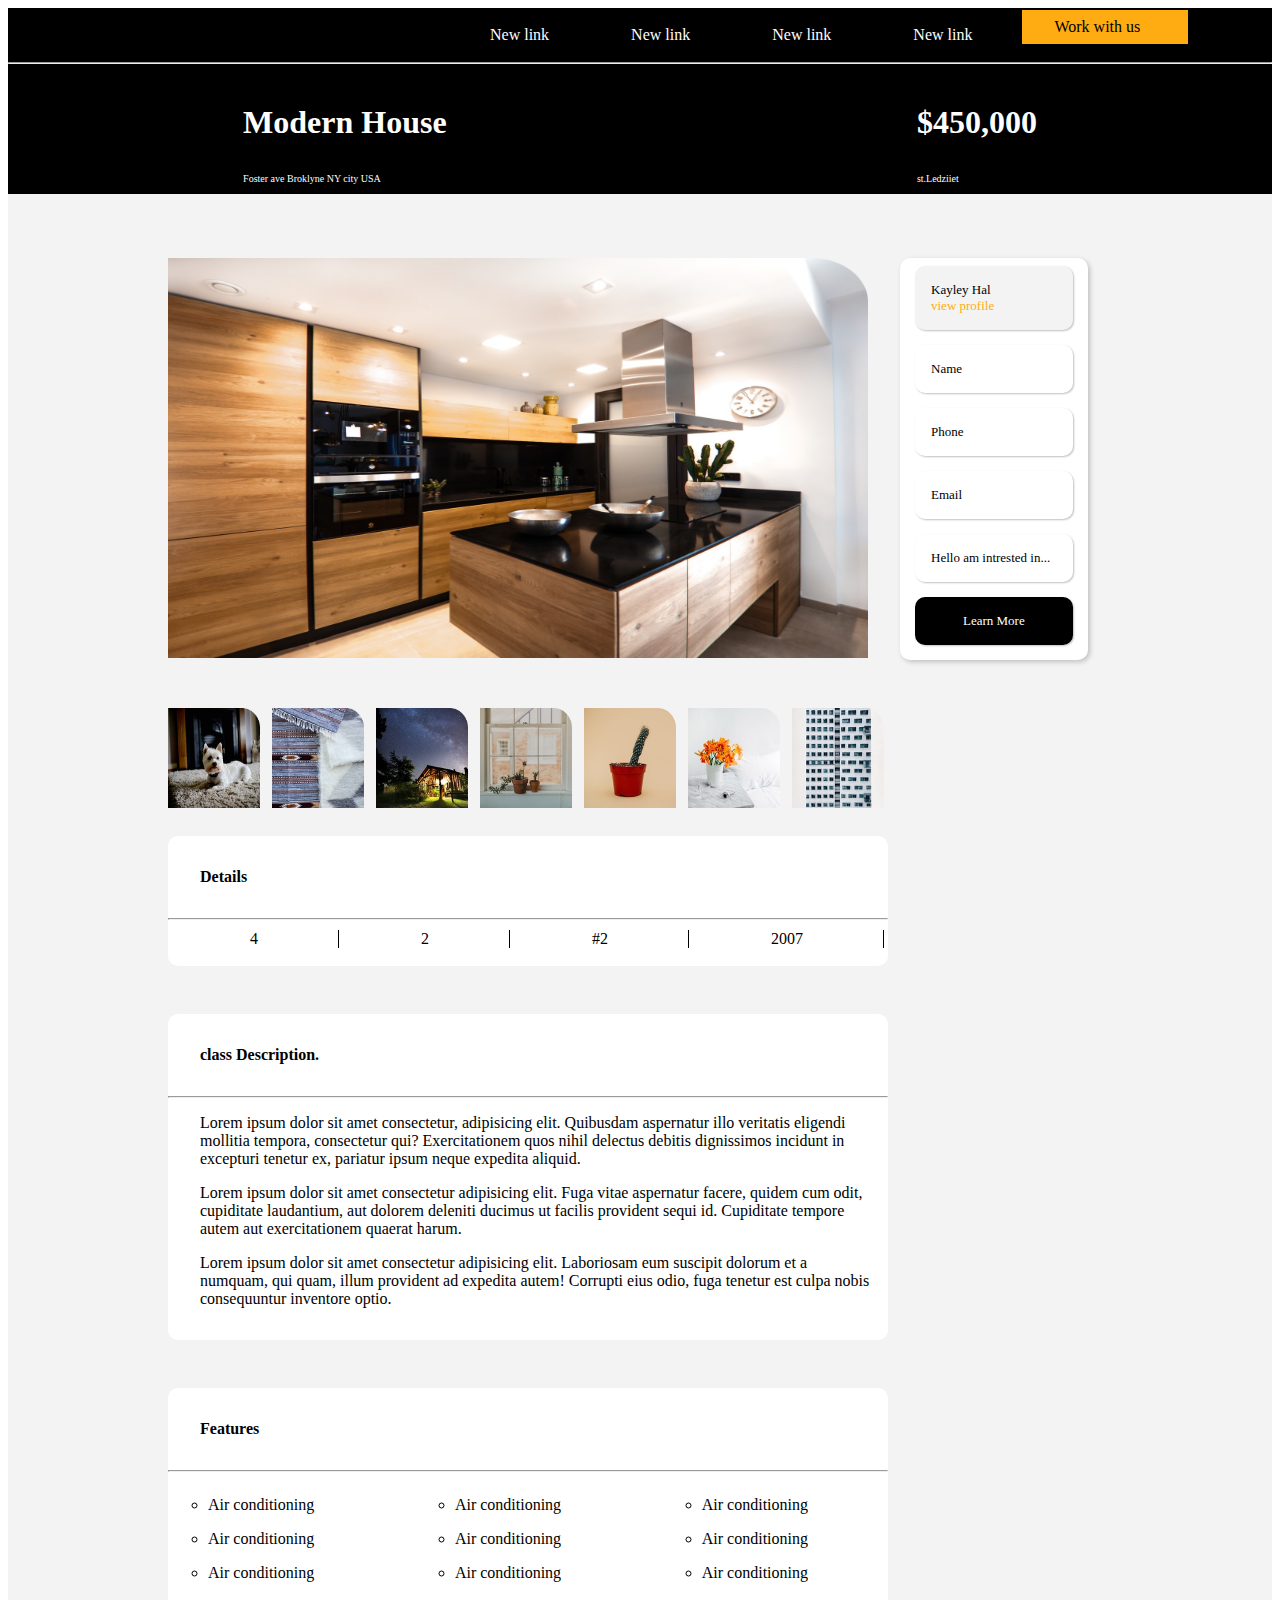
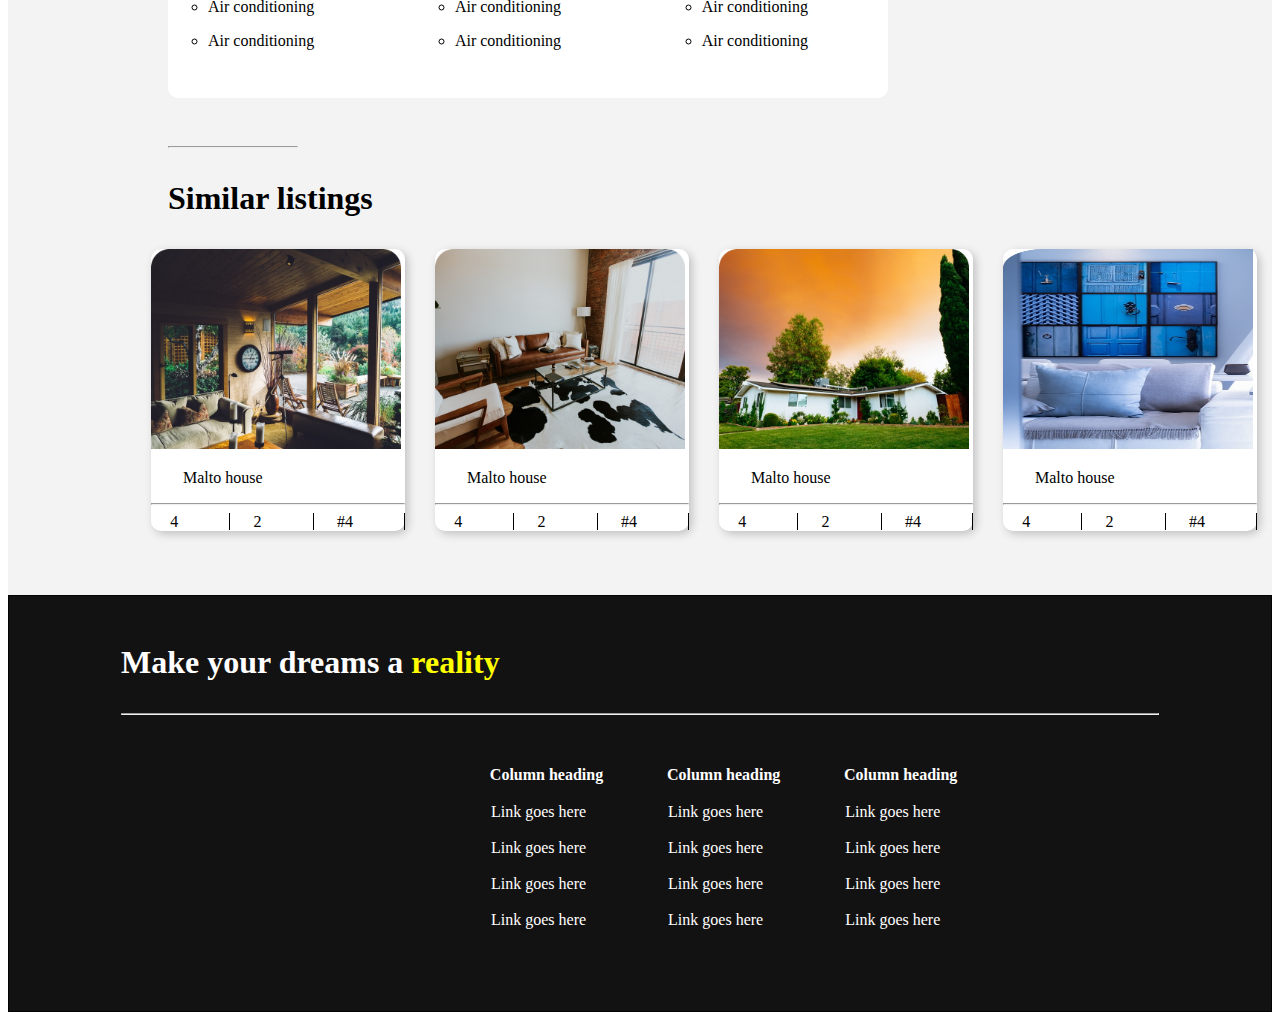
==== assets/otherpages/movers.html @ 1bdb106a "modify movers.html and index.html" ====
<!DOCTYPE html>
<html lang="en">
<head>
    <meta charset="UTF-8">
    <meta http-equiv="X-UA-Compatible" content="IE=edge">
    <meta name="viewport" content="width=device-width, initial-scale=1.0">
    <link rel="stylesheet" href="/assets/style/style.css">
    <title>Movers</title>
</head>
<body>
    <!--Nav bar and content-->
    <div class="nav2">
        <table id="unique" > 
            <tr>
                <td>New link</td>
                <td>New link</td>
                <td>New link</td>
                <td>New link</td>
                <td id="work">Work with us</td>
            </tr>
        </table>
        <hr/>
        <div class="modern">
            <div>
                <p class="big">Modern House</p>
                <p class="small">Foster ave Broklyne NY city USA</p>
            </div>
            <div>
                <p class="big">$450,000</p>
                <p class="small">st.Ledziiet</p>
            </div>
        </div>
    </div>
    <!--grey background part--> 
    <div style="background-color: rgb(243, 243, 243); padding-top: 1rem;">
        <div class="one">
            <img src="/assets/images/Property House.png" alt="Kitchen picture" height="400rem" width="700rem" style="padding-left: 8rem;margin: 1rem 0rem;"/>
            <ul class="one2" >
                <li id="kayley" style="background-color: rgb(243, 243, 243); margin-top: 0.5rem;" >Kayley Hal<div style="color: #FFAC12;" >view profile</div></li>
                <li id="kayley">Name</li>
                <li id="kayley">Phone</li>
                <li id="kayley">Email</li>
                <li id="kayley">Hello am intrested in...</li>
                <li id="kayleyz">Learn More</li>
            </ul>
        </div>
        <div class="pics7">
            <img src="/assets/images/Rectangle.png" alt="" width="92rem" height="100rem" />
            <img src="/assets/images/Rectangle-1.png" alt="" width="92rem" height="100rem" />
            <img src="/assets/images/Rectangle-2.png" alt="" width="92rem" height="100rem" />
            <img src="/assets/images/Rectangle-3.png" alt="" width="92rem" height="100rem" />
            <img src="/assets/images/Rectangle-4.png" alt="" width="92rem" height="100rem" />
            <img src="/assets/images/Rectangle-5.png" alt="" width="92rem" height="100rem" />
            <img src="/assets/images/Rectangle-6.png" alt="" width="92rem" height="100rem" />
        </div>
        <div class="details">
            <p class="out" >Details</p> <hr>
            <table class="tb1">
                <tr class="tr1">
                    <td>4</td>
                    <td>2</td>
                    <td>#2</td>
                    <td>2007</td>
                </tr>
            </table>
        </div>
        <div class="details">
            <p class="out" >class Description.</p> <hr>
            <p class="lorem">Lorem ipsum dolor sit amet consectetur, adipisicing elit. Quibusdam aspernatur illo veritatis eligendi mollitia tempora, consectetur qui? Exercitationem quos nihil delectus debitis dignissimos incidunt in excepturi tenetur ex, pariatur ipsum neque expedita aliquid.</p>
            <p class="lorem">Lorem ipsum dolor sit amet consectetur adipisicing elit. Fuga vitae aspernatur facere, quidem cum odit, cupiditate laudantium, aut dolorem deleniti ducimus ut facilis provident sequi id. Cupiditate tempore autem aut exercitationem quaerat harum.</p>
            <p class="lorem">Lorem ipsum dolor sit amet consectetur adipisicing elit. Laboriosam eum suscipit dolorum et a numquam, qui quam, illum provident ad expedita autem! Corrupti eius odio, fuga tenetur est culpa nobis consequuntur inventore optio.</p>
        </div>
        <div class="details" >
            <p class="out" >Features</p> <hr>
            <div id="air" >
                <ul type="round">
                    <li>Air conditioning</li>
                    <li>Air conditioning</li>
                    <li>Air conditioning</li>
                    <li>Air conditioning</li>
                    <li>Air conditioning</li>
                </ul>
                <ul type="round">
                    <li>Air conditioning</li>
                    <li>Air conditioning</li>
                    <li>Air conditioning</li>
                    <li>Air conditioning</li>
                    <li>Air conditioning</li>
                </ul>
                <ul type="round">
                    <li>Air conditioning</li>
                    <li>Air conditioning</li>
                    <li>Air conditioning</li>
                    <li>Air conditioning</li>
                    <li>Air conditioning</li>
                </ul>
            </div>
        </div>
        <div>
            <hr class="hori"/>
            <p class="cut" style="padding: 0rem 0rem 0rem 10rem;">Similar listings</p>
        </div>
        <div class="malhouse">
            <div class="house">
                <img src="/assets/images/Rectangle-7.png" alt="" height="200rem" width="250rem"/>
                <p style="padding-left: 2rem;">Malto house</p> <hr>
                <div >
                    <span class="spa">4</span>
                    <span class="spa">2</span>
                    <span class="spa">#4</span>
                </div>    
            </div>    
            <div>
                <div class="house">
                    <img src="/assets/images/Rectangle-8.png" alt="" height="200rem" width="250rem"/>
                    <p style="padding-left: 2rem;">Malto house</p> <hr>
                    <div class="force" >
                        <span class="spa">4</span>
                        <span class="spa">2</span>
                        <span class="spa">#4</span>
                    </div>
                </div>    
            </div>
            <div class="house">
                <img src="/assets/images/Rectangle-9.png" alt="" height="200rem" width="250rem"/>
                <p style="padding-left: 2rem;">Malto house</p> <hr>
                <div class="force" >
                    <span class="spa">4</span>
                    <span class="spa">2</span>
                    <span class="spa">#4</span>
                </div>
            </div>    
            <div>
                <div class="house">
                    <img src="/assets/images/Rectangle-10.png" alt="" height="200rem" width="250rem"/>
                    <p style="padding-left: 2rem;">Malto house</p> <hr>
                    <div class="force" >
                        <span class="spa">4</span>
                        <span class="spa">2</span>
                        <span class="spa">#4</span>
                    </div>
                </div>    
            </div>
            
        </div>
    </div>
    <!--Footer-->
    <div class="foot1">
        <div class="foothead" >
            <p style="color: white;" >Make your dreams a <span style="color: yellow;" >  reality</span></p>
            <hr/>
        </div>
        <div>
            <div>
                <!--<a href="#" class="fa fa-facebook"></a>
                <a href="#" class="fa fa-twitter"></a>
                <a href="#" class="fa fa-instagram"></a>-->
            </div>
            <div>
                <table>
                    <tr>
                        <th>Column heading</th>
                        <th>Column heading</th>
                        <th>Column heading</th>
                    </tr>
                    <tr>
                        <td>Link goes here</td>
                        <td>Link goes here</td>
                        <td>Link goes here</td>
                    </tr>
                    <tr>
                        <td>Link goes here</td>
                        <td>Link goes here</td>
                        <td>Link goes here</td>
                    </tr>
                    <tr>
                        <td>Link goes here</td>
                        <td>Link goes here</td>
                        <td>Link goes here</td>
                    </tr>
                    <tr>
                        <td>Link goes here</td>
                        <td>Link goes here</td>
                        <td>Link goes here</td>
                    </tr>
                </table>
            </div>
        </div>
    </div>    
</body>
</html>
---- assets/style/style.css ----
.nav{
    display: flex;
    justify-content: flex-end;
    margin-right: 10rem;
}
.pg1{
    border: 1px solid;
    background-image: url('/assets/images/moving 1.png');
    margin-bottom: 1rem;
}
li{
    padding:2rem;
    list-style-type: none;
    color: white;
}
#login{
    background-color: yellow;
    box-shadow: 2px 2px 10px yellowgreen;
}
#signin{
    background-color: black;
    color: white;
    box-shadow: 2px 2px 7px red;
}
.change{
    color: yellow;
    font-weight: bold;
    font-size: xx-large;
    margin: 3rem;
}
.soln{
    color: silver;
    font-size: x-large;
    margin: 0rem 0rem 12rem 3rem;
}
.pg2{
    display: flex;
    justify-content: flex-start;
    margin-top: 2rem;
}
.nxt{
    padding-left: 3rem;
}
.cut{
    font-size: xx-large;
    font-weight: bold;
    padding: 5rem 0rem 0rem 0rem;
}
#learn{
    background-color: black;
    height: 2rem;
    width: 7rem;
    color: yellow;
    border: none;
}
.topmovers{
    background-color: rgb(236, 236, 236);
    margin-bottom: 0rem;
}
.top{
    font-weight: bold;
    font-size: xx-large;
    padding: 8rem 0rem 7rem 7rem;
}
.imgrow1{
    display: flex;
    justify-content:space-between;
}
.movers{
    padding-left: 7rem;
}
.ufalme{
    padding-right: 13rem;
}
.imgrow2{
    display: flex;
    justify-content:space-between;
    padding-bottom: 3rem;
}
.foot1{
    background-color: rgb(19, 18, 18);
    margin-top: 0rem;
    border: 1px solid rgb(3, 3, 3);
}
table{
    color: white;   
    margin-left: 28rem;
    margin-bottom: 5rem;
}
td{
    padding: 1rem 3rem 0rem 2rem;
}
/*.fa {
    padding: 20px;
    font-size: 30px;
    width: 50px;
    text-align: center;
    text-decoration: none;
    margin: 5px 2px;
  }
  .fa-facebook {
    background: #3B5998;
    color: white;
  }
  .fa-twitter {
    background: #55ACEE;
    color: white;
  }*/
  .foothead{
      margin: 3rem 7rem 3rem 7rem;
      font-size: xx-large;
      font-weight: bold;
  }
  /*page 2 style*/
  #unique{
      margin-bottom: 1rem;
  }
  .modern{
      display: flex;
      justify-content: space-around;
  }
  .nav2{
      background-color: black;
      color: white;
  }
  #kayley{
      color: black;
      padding: 1rem;
      margin: 0rem;
      border: 1px;
      border-radius: 10px;
      font-size: small;
      margin: 0px 15px 15px 15px;
      box-shadow: 1px 1px 2px silver;
  }
  .one{
      display: flex;
      justify-content: flex-start;
      margin: 2rem;
  }
  .one2{
      border: 1px;
      margin-left: 2rem;
      padding-left: 0rem;
      background-color: white;
      box-shadow: 2px 2px 5px silver;
      border-radius: 10px;
  }
  #kayleyz{
    color: white;
    background-color: black;
    padding: 1rem 3rem;
    margin: 0rem;
    border: 1px;
    border-radius: 10px;
    font-size: small;
    margin: 0px 15px 15px 15px;
    box-shadow: 1px 1px 2px silver;
}
.pics7{
    margin: 0rem 10rem;
}
.pics7 > img{
    margin: 0rem 0.5rem 0.5rem 0rem;
}
.details{
    background-color: white;
    color: black;
    border: 1px;
    margin: 0rem 24rem 3rem 10rem;
    border-radius: 10px;
    padding-bottom: 1rem;
}
.tb1{
    color:black ;
    margin: 0rem;
}
.tr1 > td{
    border-right: 1px solid;
    padding: 0rem 5rem 0rem 5rem;
    
}
#air{
    display: flex;
    justify-content: space-between;
}
#air > ul > li{
    color: black;
    padding: 0rem 5rem 1rem 0rem;
    list-style: circle;
}
.hori{
    width: 8rem;
    margin-left: 10rem;
}
.spa{
    padding:0rem 3.2rem 0rem 1.2rem;
    margin: 0rem;
    border-right: 1px solid;
}
.house{
    background-color: white;
    border-radius: 10px;
    box-shadow: 3px 3px 8px silver;
}
.malhouse{
    display: flex;
    justify-content:space-around;
    padding-left: 8rem;
    padding-bottom: 4rem;
}
.out{
    font-weight: bold;
    padding:  2rem 0rem 1rem 2rem;
}
.lorem{
    padding: 0rem 1rem 0rem 2rem;
}
.small{
    font-size: x-small;
}
.big{
    font-weight: bold;
    font-size: xx-large;
}
#work{
    background-color: #FFAC12;
    color: black;
    padding-top: 0rem;
}
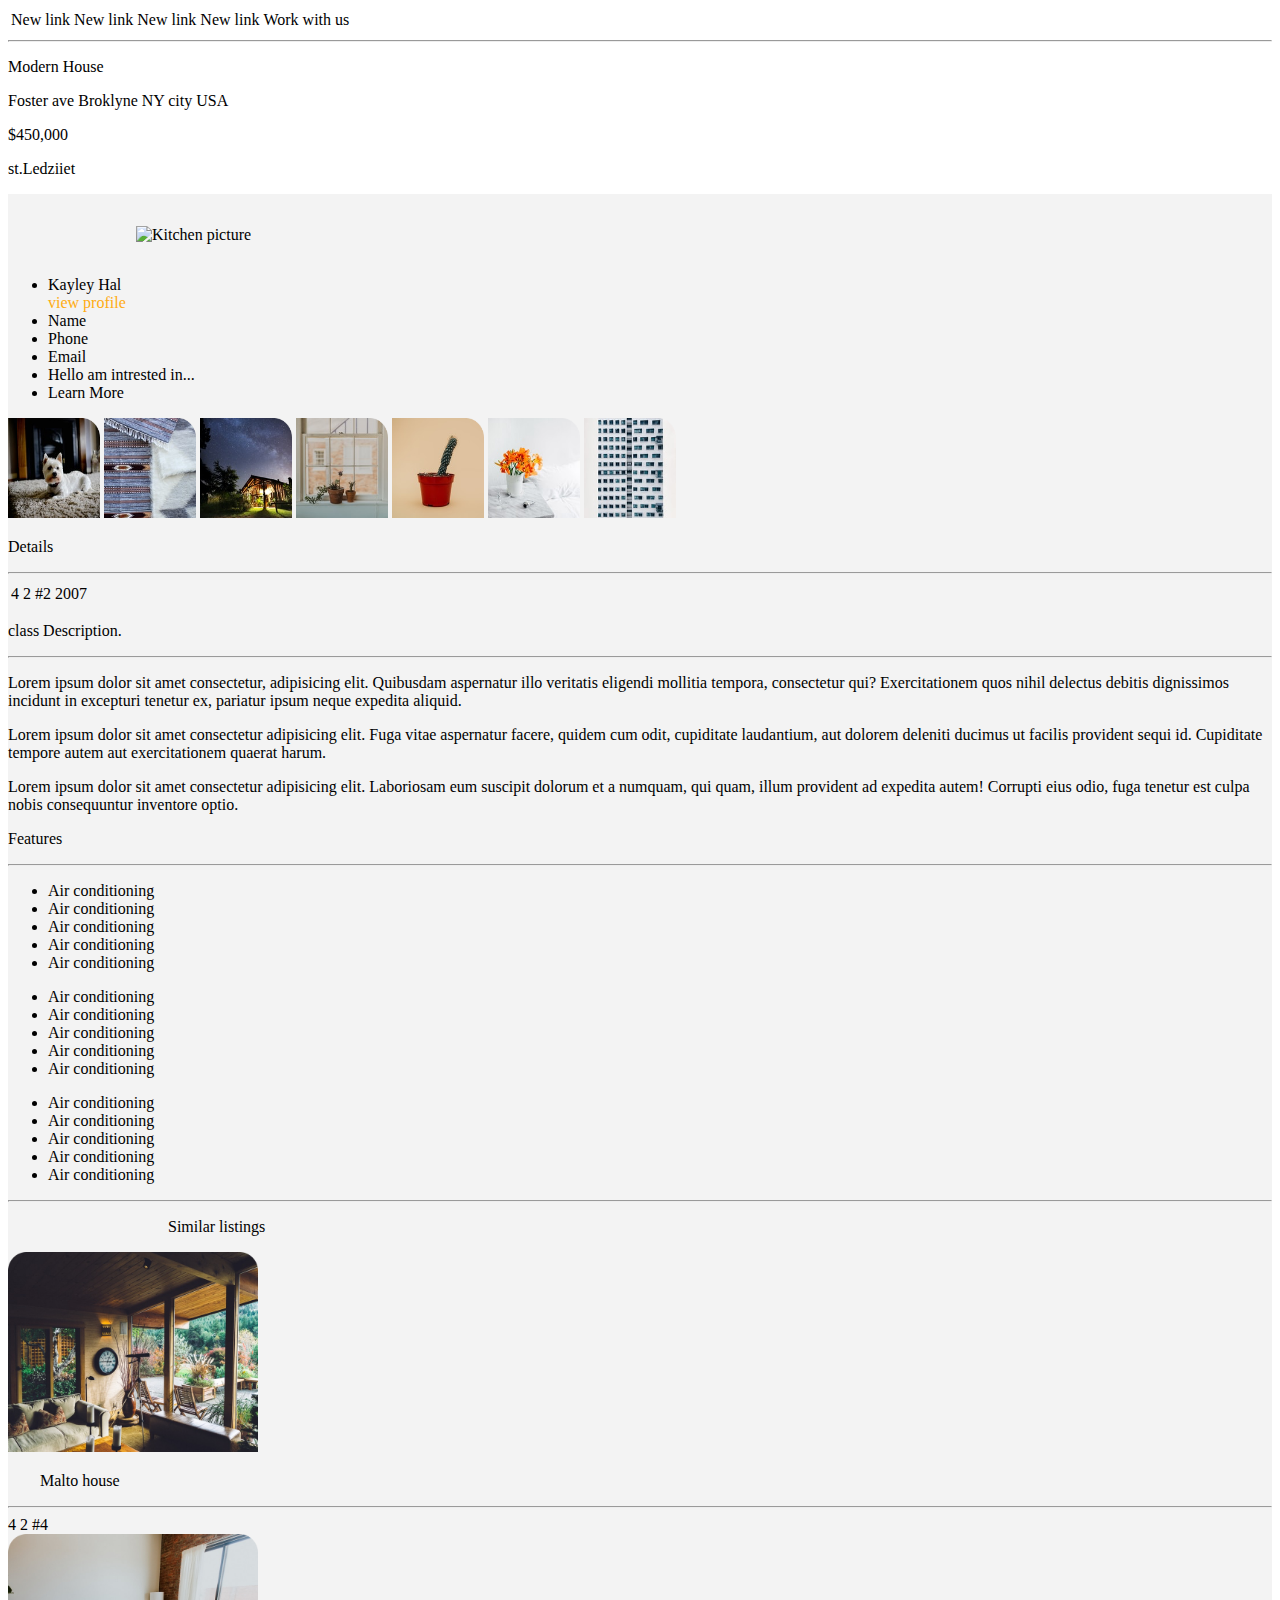
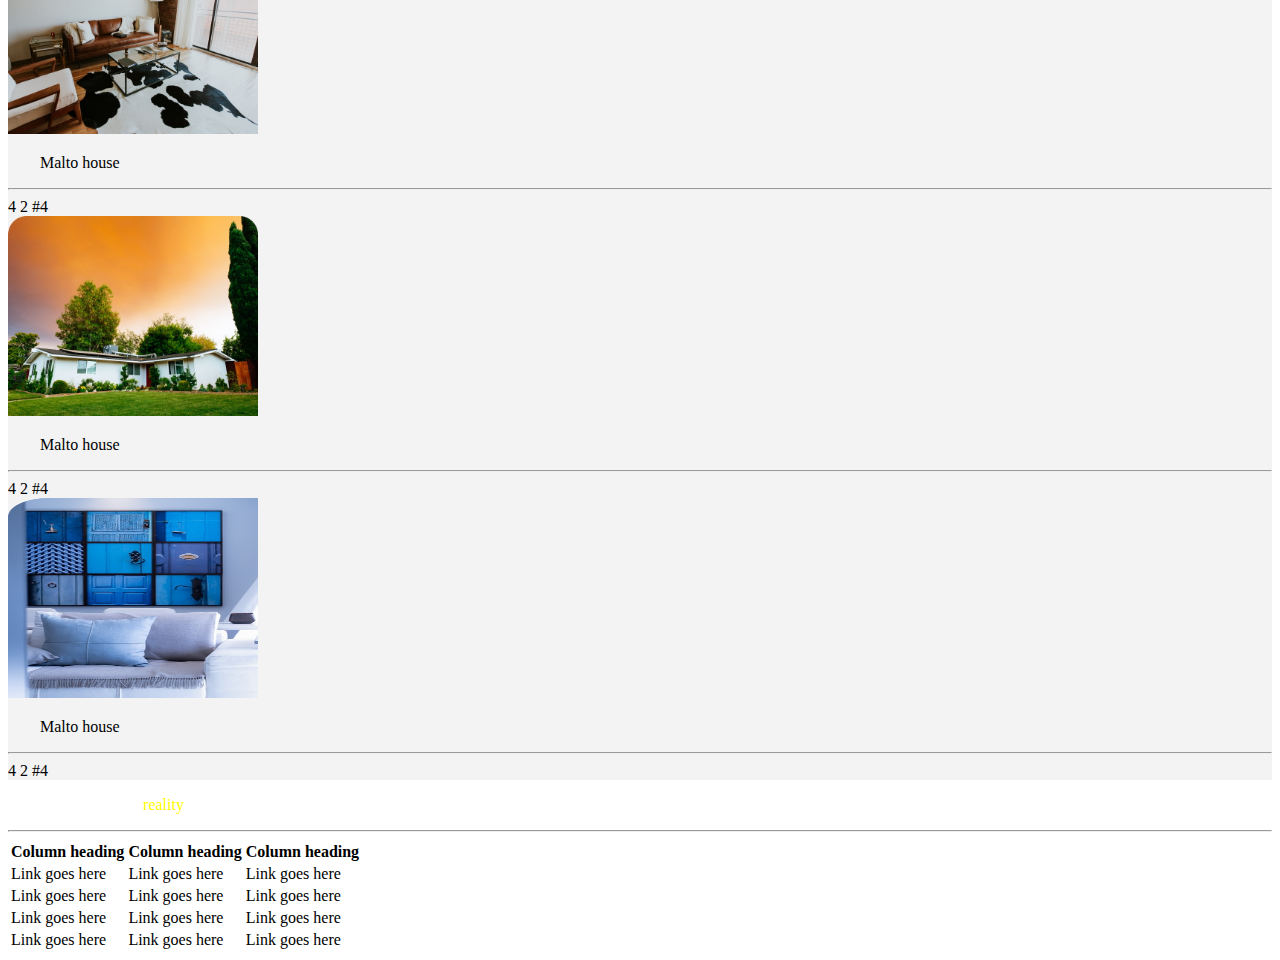
==== commit 3f54869c: "change directory path" ====
--- a/assets/otherpages/movers.html
+++ b/assets/otherpages/movers.html
@@ -4,7 +4,7 @@
     <meta charset="UTF-8">
     <meta http-equiv="X-UA-Compatible" content="IE=edge">
     <meta name="viewport" content="width=device-width, initial-scale=1.0">
-    <link rel="stylesheet" href="/assets/style/style.css">
+    <link rel="stylesheet" href="assets/style/style.css">
     <title>Movers</title>
 </head>
 <body>
@@ -34,7 +34,7 @@
     <!--grey background part--> 
     <div style="background-color: rgb(243, 243, 243); padding-top: 1rem;">
         <div class="one">
-            <img src="/assets/images/Property House.png" alt="Kitchen picture" height="400rem" width="700rem" style="padding-left: 8rem;margin: 1rem 0rem;"/>
+            <img src="assets/images/Property House.png" alt="Kitchen picture" height="400rem" width="700rem" style="padding-left: 8rem;margin: 1rem 0rem;"/>
             <ul class="one2" >
                 <li id="kayley" style="background-color: rgb(243, 243, 243); margin-top: 0.5rem;" >Kayley Hal<div style="color: #FFAC12;" >view profile</div></li>
                 <li id="kayley">Name</li>
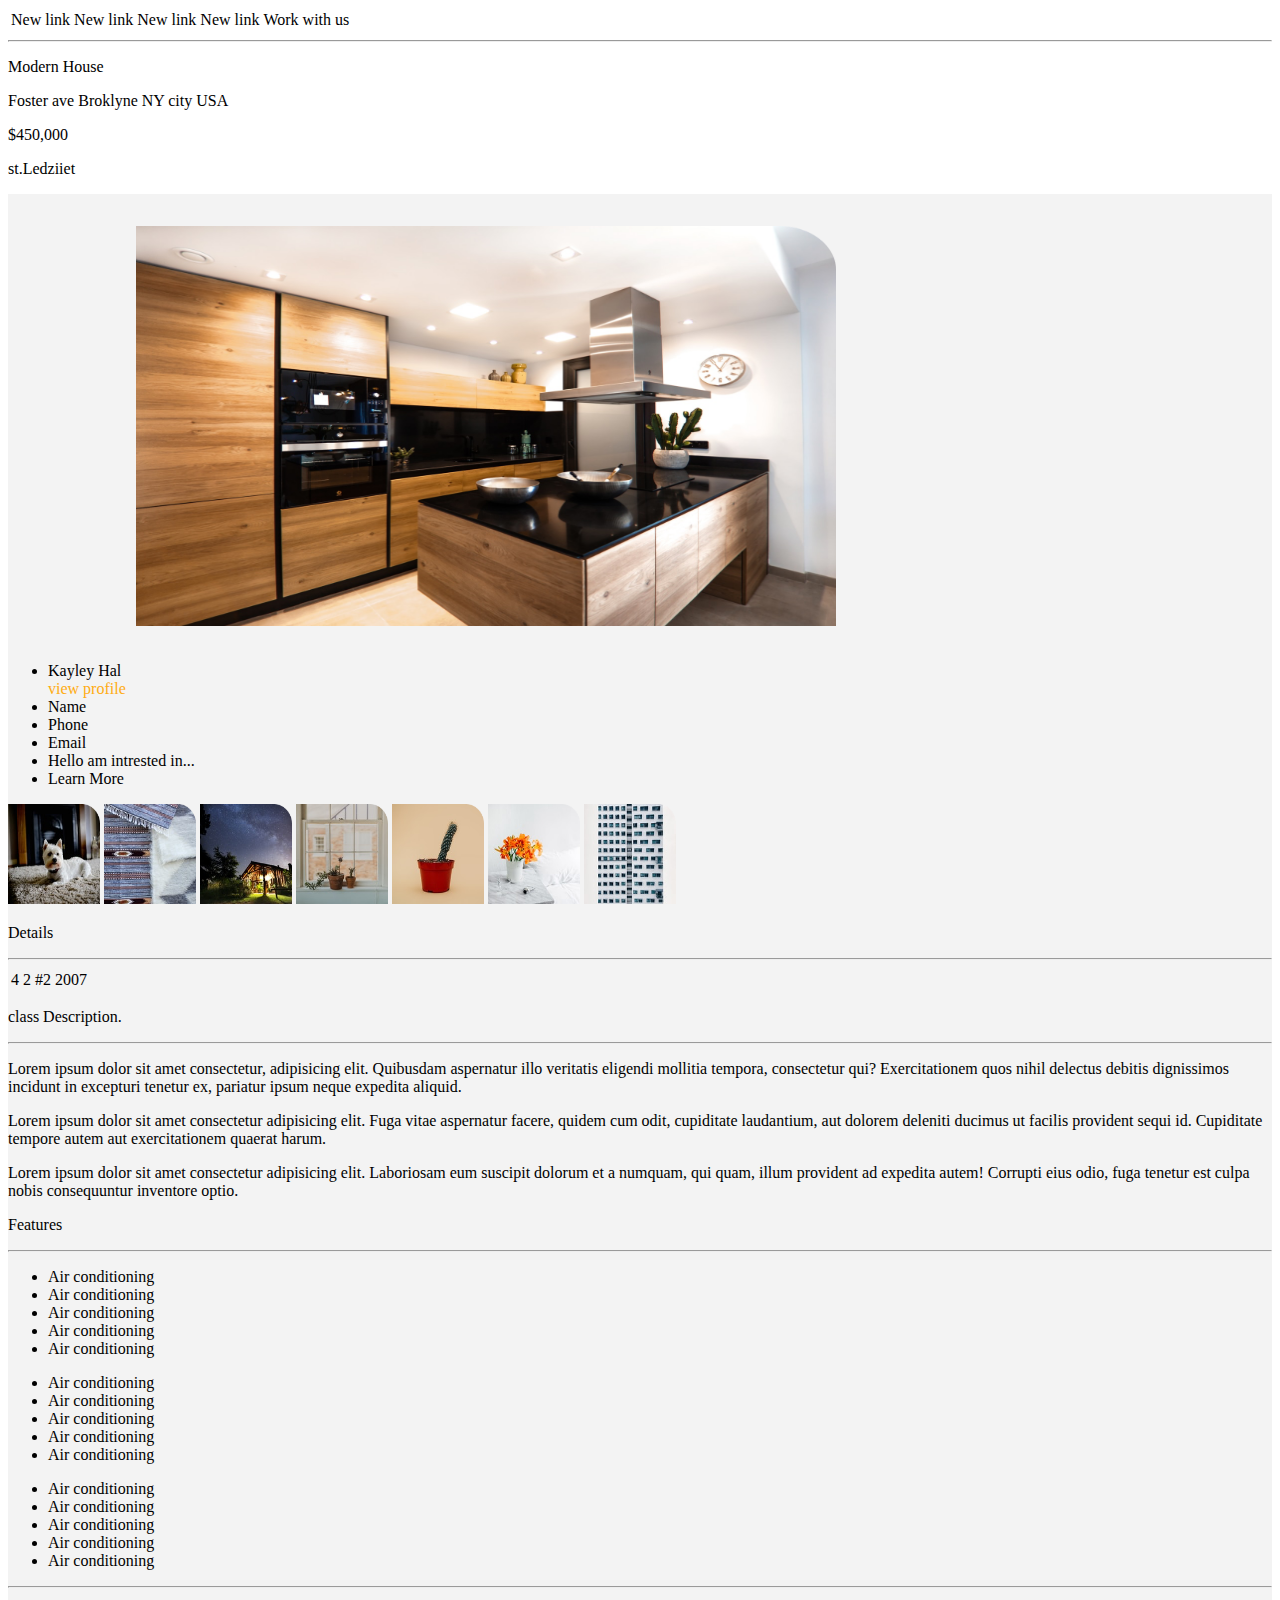
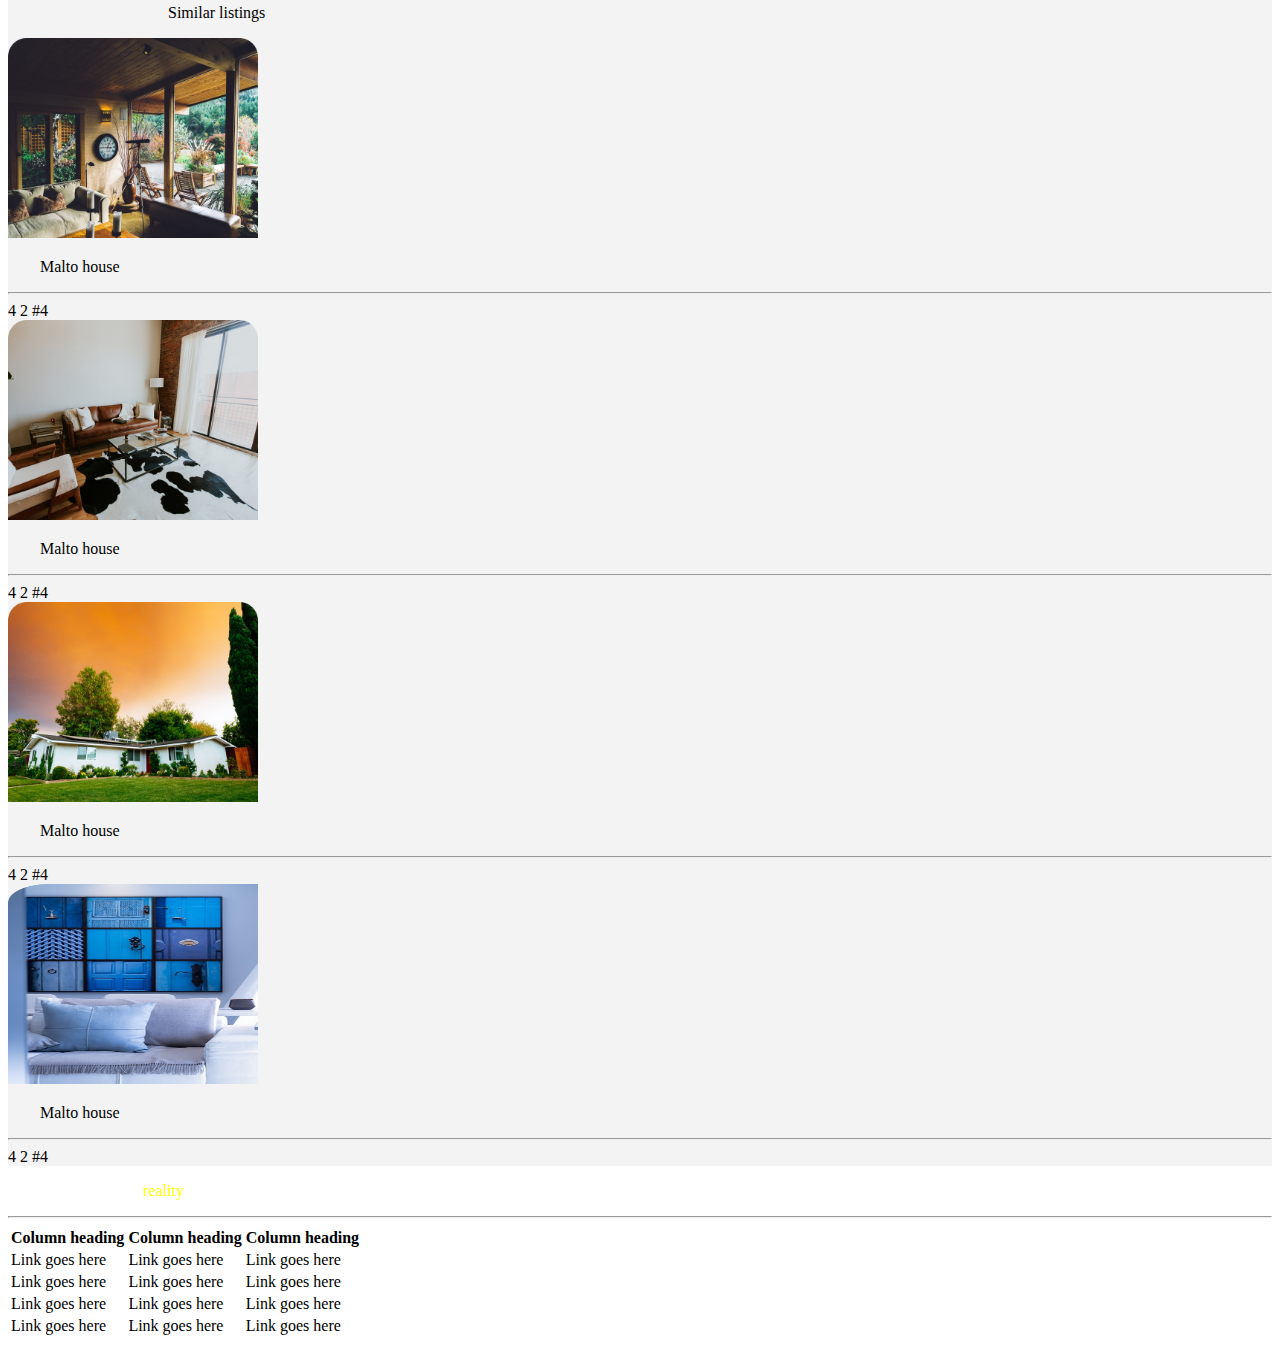
==== commit a51f3124: "modify styledirectory path" ====
--- a/assets/otherpages/movers.html
+++ b/assets/otherpages/movers.html
@@ -4,7 +4,7 @@
     <meta charset="UTF-8">
     <meta http-equiv="X-UA-Compatible" content="IE=edge">
     <meta name="viewport" content="width=device-width, initial-scale=1.0">
-    <link rel="stylesheet" href="assets/style/style.css">
+    <link rel="stylesheet" type="text/css" href="Restaurant_page/assets/style/style.css">
     <title>Movers</title>
 </head>
 <body>
@@ -34,7 +34,7 @@
     <!--grey background part--> 
     <div style="background-color: rgb(243, 243, 243); padding-top: 1rem;">
         <div class="one">
-            <img src="assets/images/Property House.png" alt="Kitchen picture" height="400rem" width="700rem" style="padding-left: 8rem;margin: 1rem 0rem;"/>
+            <img src="/assets/images/Property House.png" alt="Kitchen picture" height="400rem" width="700rem" style="padding-left: 8rem;margin: 1rem 0rem;"/>
             <ul class="one2" >
                 <li id="kayley" style="background-color: rgb(243, 243, 243); margin-top: 0.5rem;" >Kayley Hal<div style="color: #FFAC12;" >view profile</div></li>
                 <li id="kayley">Name</li>
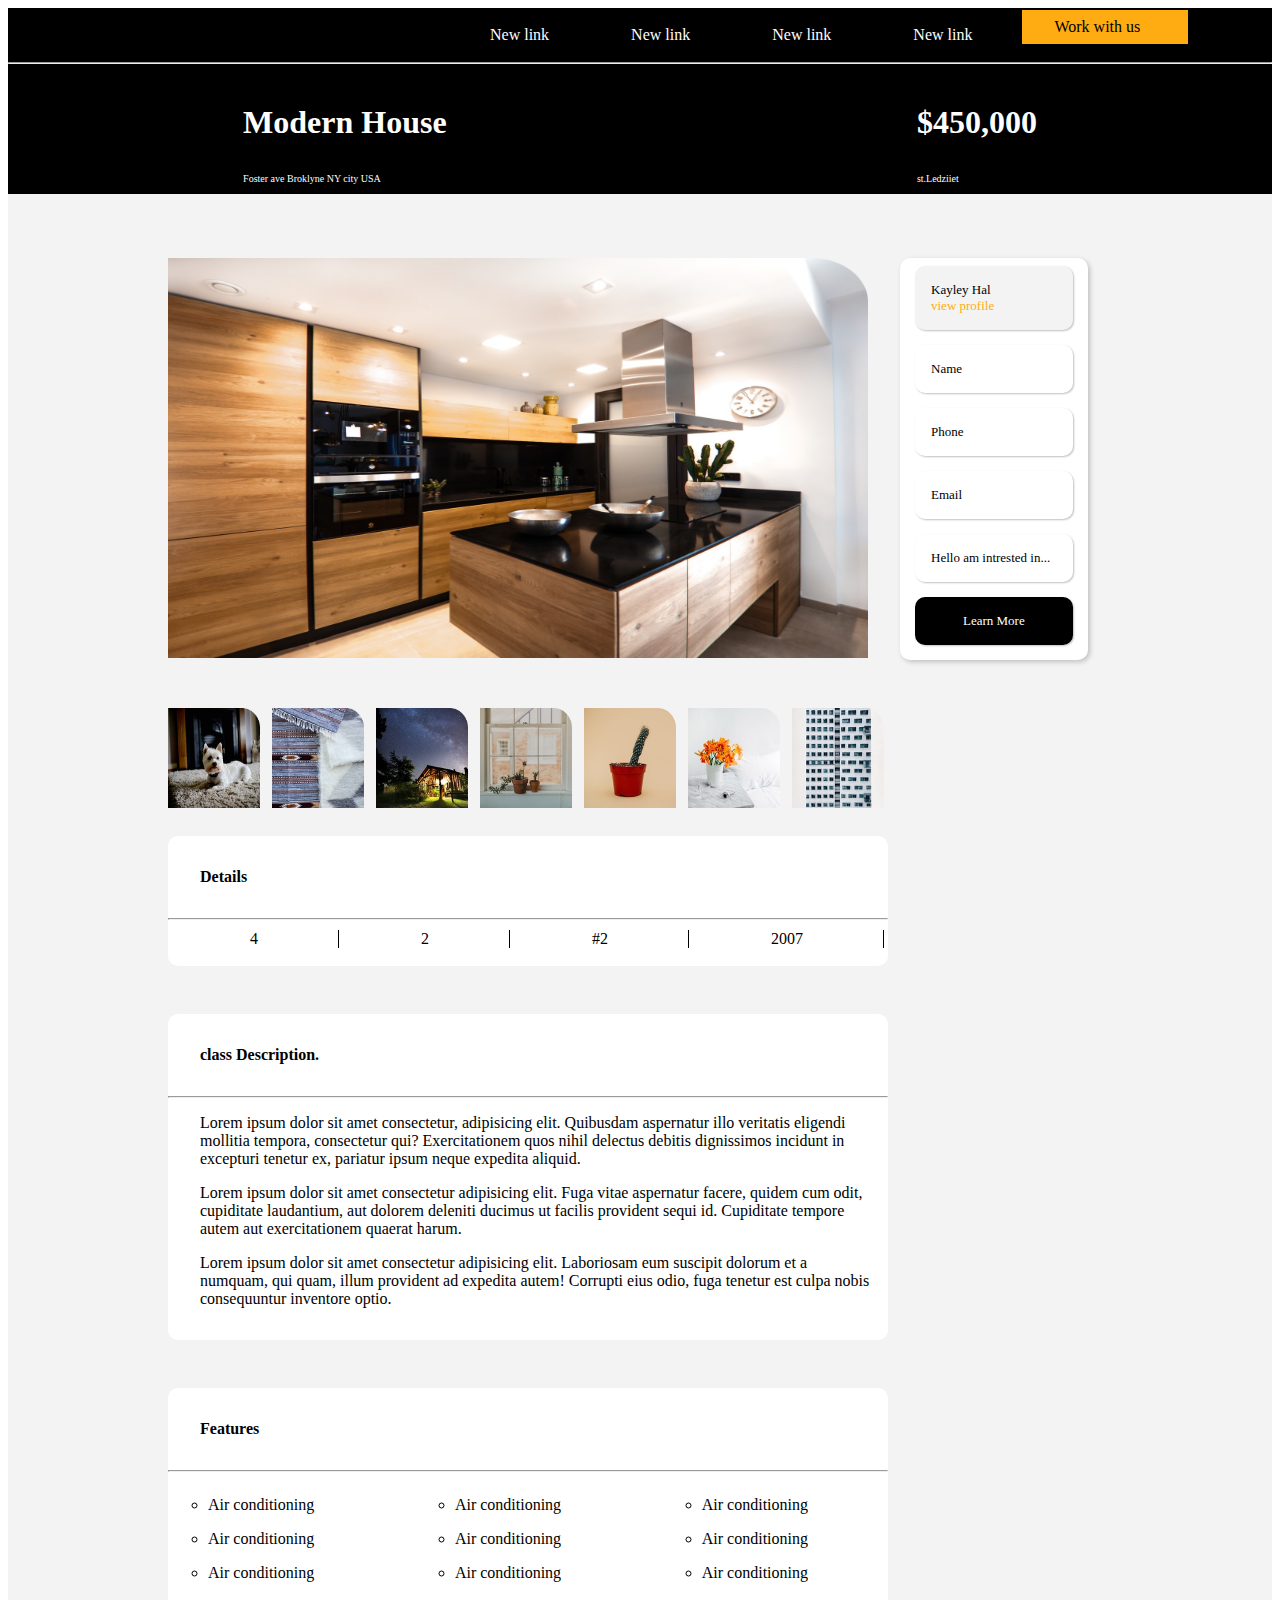
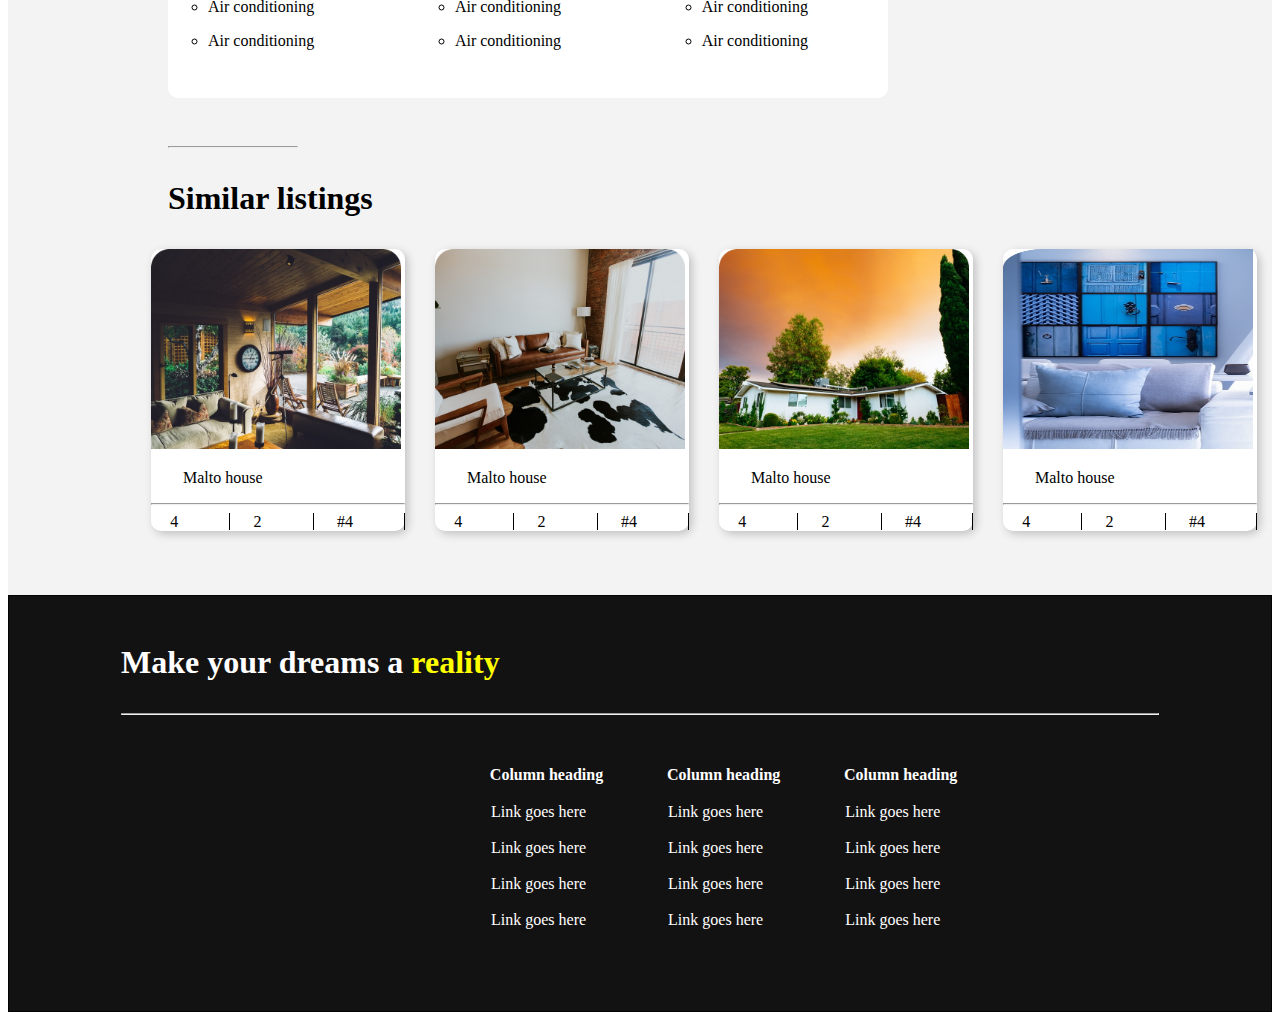
==== commit 0b8a8862: "directory shortcut" ====
--- a/assets/otherpages/movers.html
+++ b/assets/otherpages/movers.html
@@ -4,7 +4,7 @@
     <meta charset="UTF-8">
     <meta http-equiv="X-UA-Compatible" content="IE=edge">
     <meta name="viewport" content="width=device-width, initial-scale=1.0">
-    <link rel="stylesheet" type="text/css" href="Restaurant_page/assets/style/style.css">
+    <link rel="stylesheet" type="text/css" href="../style/style.css">
     <title>Movers</title>
 </head>
 <body>
@@ -34,7 +34,7 @@
     <!--grey background part--> 
     <div style="background-color: rgb(243, 243, 243); padding-top: 1rem;">
         <div class="one">
-            <img src="/assets/images/Property House.png" alt="Kitchen picture" height="400rem" width="700rem" style="padding-left: 8rem;margin: 1rem 0rem;"/>
+            <img src="../images/Property House.png" alt="Kitchen picture" height="400rem" width="700rem" style="padding-left: 8rem;margin: 1rem 0rem;"/>
             <ul class="one2" >
                 <li id="kayley" style="background-color: rgb(243, 243, 243); margin-top: 0.5rem;" >Kayley Hal<div style="color: #FFAC12;" >view profile</div></li>
                 <li id="kayley">Name</li>
@@ -45,13 +45,13 @@
             </ul>
         </div>
         <div class="pics7">
-            <img src="/assets/images/Rectangle.png" alt="" width="92rem" height="100rem" />
-            <img src="/assets/images/Rectangle-1.png" alt="" width="92rem" height="100rem" />
-            <img src="/assets/images/Rectangle-2.png" alt="" width="92rem" height="100rem" />
-            <img src="/assets/images/Rectangle-3.png" alt="" width="92rem" height="100rem" />
-            <img src="/assets/images/Rectangle-4.png" alt="" width="92rem" height="100rem" />
-            <img src="/assets/images/Rectangle-5.png" alt="" width="92rem" height="100rem" />
-            <img src="/assets/images/Rectangle-6.png" alt="" width="92rem" height="100rem" />
+            <img src="../images/Rectangle.png" alt="" width="92rem" height="100rem" />
+            <img src="../images/Rectangle-1.png" alt="" width="92rem" height="100rem" />
+            <img src="../images/Rectangle-2.png" alt="" width="92rem" height="100rem" />
+            <img src="../images/Rectangle-3.png" alt="" width="92rem" height="100rem" />
+            <img src="../images/Rectangle-4.png" alt="" width="92rem" height="100rem" />
+            <img src="../images/Rectangle-5.png" alt="" width="92rem" height="100rem" />
+            <img src="../images/Rectangle-6.png" alt="" width="92rem" height="100rem" />
         </div>
         <div class="details">
             <p class="out" >Details</p> <hr>
@@ -102,7 +102,7 @@
         </div>
         <div class="malhouse">
             <div class="house">
-                <img src="/assets/images/Rectangle-7.png" alt="" height="200rem" width="250rem"/>
+                <img src="../images/Rectangle-7.png" alt="" height="200rem" width="250rem"/>
                 <p style="padding-left: 2rem;">Malto house</p> <hr>
                 <div >
                     <span class="spa">4</span>
@@ -112,7 +112,7 @@
             </div>    
             <div>
                 <div class="house">
-                    <img src="/assets/images/Rectangle-8.png" alt="" height="200rem" width="250rem"/>
+                    <img src="../images/Rectangle-8.png" alt="" height="200rem" width="250rem"/>
                     <p style="padding-left: 2rem;">Malto house</p> <hr>
                     <div class="force" >
                         <span class="spa">4</span>
@@ -122,7 +122,7 @@
                 </div>    
             </div>
             <div class="house">
-                <img src="/assets/images/Rectangle-9.png" alt="" height="200rem" width="250rem"/>
+                <img src="../images/Rectangle-9.png" alt="" height="200rem" width="250rem"/>
                 <p style="padding-left: 2rem;">Malto house</p> <hr>
                 <div class="force" >
                     <span class="spa">4</span>
@@ -132,7 +132,7 @@
             </div>    
             <div>
                 <div class="house">
-                    <img src="/assets/images/Rectangle-10.png" alt="" height="200rem" width="250rem"/>
+                    <img src="../images/Rectangle-10.png" alt="" height="200rem" width="250rem"/>
                     <p style="padding-left: 2rem;">Malto house</p> <hr>
                     <div class="force" >
                         <span class="spa">4</span>
--- a/assets/style/style.css
+++ b/assets/style/style.css
@@ -0,0 +1,231 @@
+.nav{
+    display: flex;
+    justify-content: flex-end;
+    margin-right: 10rem;
+}
+.pg1{
+    border: 1px solid;
+    background-image: url('../images/moving 1.png');
+    margin-bottom: 1rem;
+}
+li{
+    padding:2rem;
+    list-style-type: none;
+    color: white;
+}
+#login{
+    background-color: yellow;
+    box-shadow: 2px 2px 10px yellowgreen;
+}
+#signin{
+    background-color: black;
+    color: white;
+    box-shadow: 2px 2px 7px red;
+}
+.change{
+    color: yellow;
+    font-weight: bold;
+    font-size: xx-large;
+    margin: 3rem;
+}
+.soln{
+    color: silver;
+    font-size: x-large;
+    margin: 0rem 0rem 12rem 3rem;
+}
+.pg2{
+    display: flex;
+    justify-content: flex-start;
+    margin-top: 2rem;
+}
+.nxt{
+    padding-left: 3rem;
+}
+.cut{
+    font-size: xx-large;
+    font-weight: bold;
+    padding: 5rem 0rem 0rem 0rem;
+}
+#learn{
+    background-color: black;
+    height: 2rem;
+    width: 7rem;
+    color: yellow;
+    border: none;
+}
+.topmovers{
+    background-color: rgb(236, 236, 236);
+    margin-bottom: 0rem;
+}
+.top{
+    font-weight: bold;
+    font-size: xx-large;
+    padding: 8rem 0rem 7rem 7rem;
+}
+.imgrow1{
+    display: flex;
+    justify-content:space-between;
+}
+.movers{
+    padding-left: 7rem;
+}
+.ufalme{
+    padding-right: 13rem;
+}
+.imgrow2{
+    display: flex;
+    justify-content:space-between;
+    padding-bottom: 3rem;
+}
+.foot1{
+    background-color: rgb(19, 18, 18);
+    margin-top: 0rem;
+    border: 1px solid rgb(3, 3, 3);
+}
+table{
+    color: white;   
+    margin-left: 28rem;
+    margin-bottom: 5rem;
+}
+td{
+    padding: 1rem 3rem 0rem 2rem;
+}
+/*.fa {
+    padding: 20px;
+    font-size: 30px;
+    width: 50px;
+    text-align: center;
+    text-decoration: none;
+    margin: 5px 2px;
+  }
+  .fa-facebook {
+    background: #3B5998;
+    color: white;
+  }
+  .fa-twitter {
+    background: #55ACEE;
+    color: white;
+  }*/
+  .foothead{
+      margin: 3rem 7rem 3rem 7rem;
+      font-size: xx-large;
+      font-weight: bold;
+  }
+  /*page 2 style*/
+  #unique{
+      margin-bottom: 1rem;
+  }
+  .modern{
+      display: flex;
+      justify-content: space-around;
+  }
+  .nav2{
+      background-color: black;
+      color: white;
+  }
+  #kayley{
+      color: black;
+      padding: 1rem;
+      margin: 0rem;
+      border: 1px;
+      border-radius: 10px;
+      font-size: small;
+      margin: 0px 15px 15px 15px;
+      box-shadow: 1px 1px 2px silver;
+  }
+  .one{
+      display: flex;
+      justify-content: flex-start;
+      margin: 2rem;
+  }
+  .one2{
+      border: 1px;
+      margin-left: 2rem;
+      padding-left: 0rem;
+      background-color: white;
+      box-shadow: 2px 2px 5px silver;
+      border-radius: 10px;
+  }
+  #kayleyz{
+    color: white;
+    background-color: black;
+    padding: 1rem 3rem;
+    margin: 0rem;
+    border: 1px;
+    border-radius: 10px;
+    font-size: small;
+    margin: 0px 15px 15px 15px;
+    box-shadow: 1px 1px 2px silver;
+}
+.pics7{
+    margin: 0rem 10rem;
+}
+.pics7 > img{
+    margin: 0rem 0.5rem 0.5rem 0rem;
+}
+.details{
+    background-color: white;
+    color: black;
+    border: 1px;
+    margin: 0rem 24rem 3rem 10rem;
+    border-radius: 10px;
+    padding-bottom: 1rem;
+}
+.tb1{
+    color:black ;
+    margin: 0rem;
+}
+.tr1 > td{
+    border-right: 1px solid;
+    padding: 0rem 5rem 0rem 5rem;
+    
+}
+#air{
+    display: flex;
+    justify-content: space-between;
+}
+#air > ul > li{
+    color: black;
+    padding: 0rem 5rem 1rem 0rem;
+    list-style: circle;
+}
+.hori{
+    width: 8rem;
+    margin-left: 10rem;
+}
+.spa{
+    padding:0rem 3.2rem 0rem 1.2rem;
+    margin: 0rem;
+    border-right: 1px solid;
+}
+.house{
+    background-color: white;
+    border-radius: 10px;
+    box-shadow: 3px 3px 8px silver;
+}
+.malhouse{
+    display: flex;
+    justify-content:space-around;
+    padding-left: 8rem;
+    padding-bottom: 4rem;
+}
+.out{
+    font-weight: bold;
+    padding:  2rem 0rem 1rem 2rem;
+}
+.lorem{
+    padding: 0rem 1rem 0rem 2rem;
+}
+.small{
+    font-size: x-small;
+}
+.big{
+    font-weight: bold;
+    font-size: xx-large;
+}
+#work{
+    background-color: #FFAC12;
+    color: black;
+    padding-top: 0rem;
+}
+  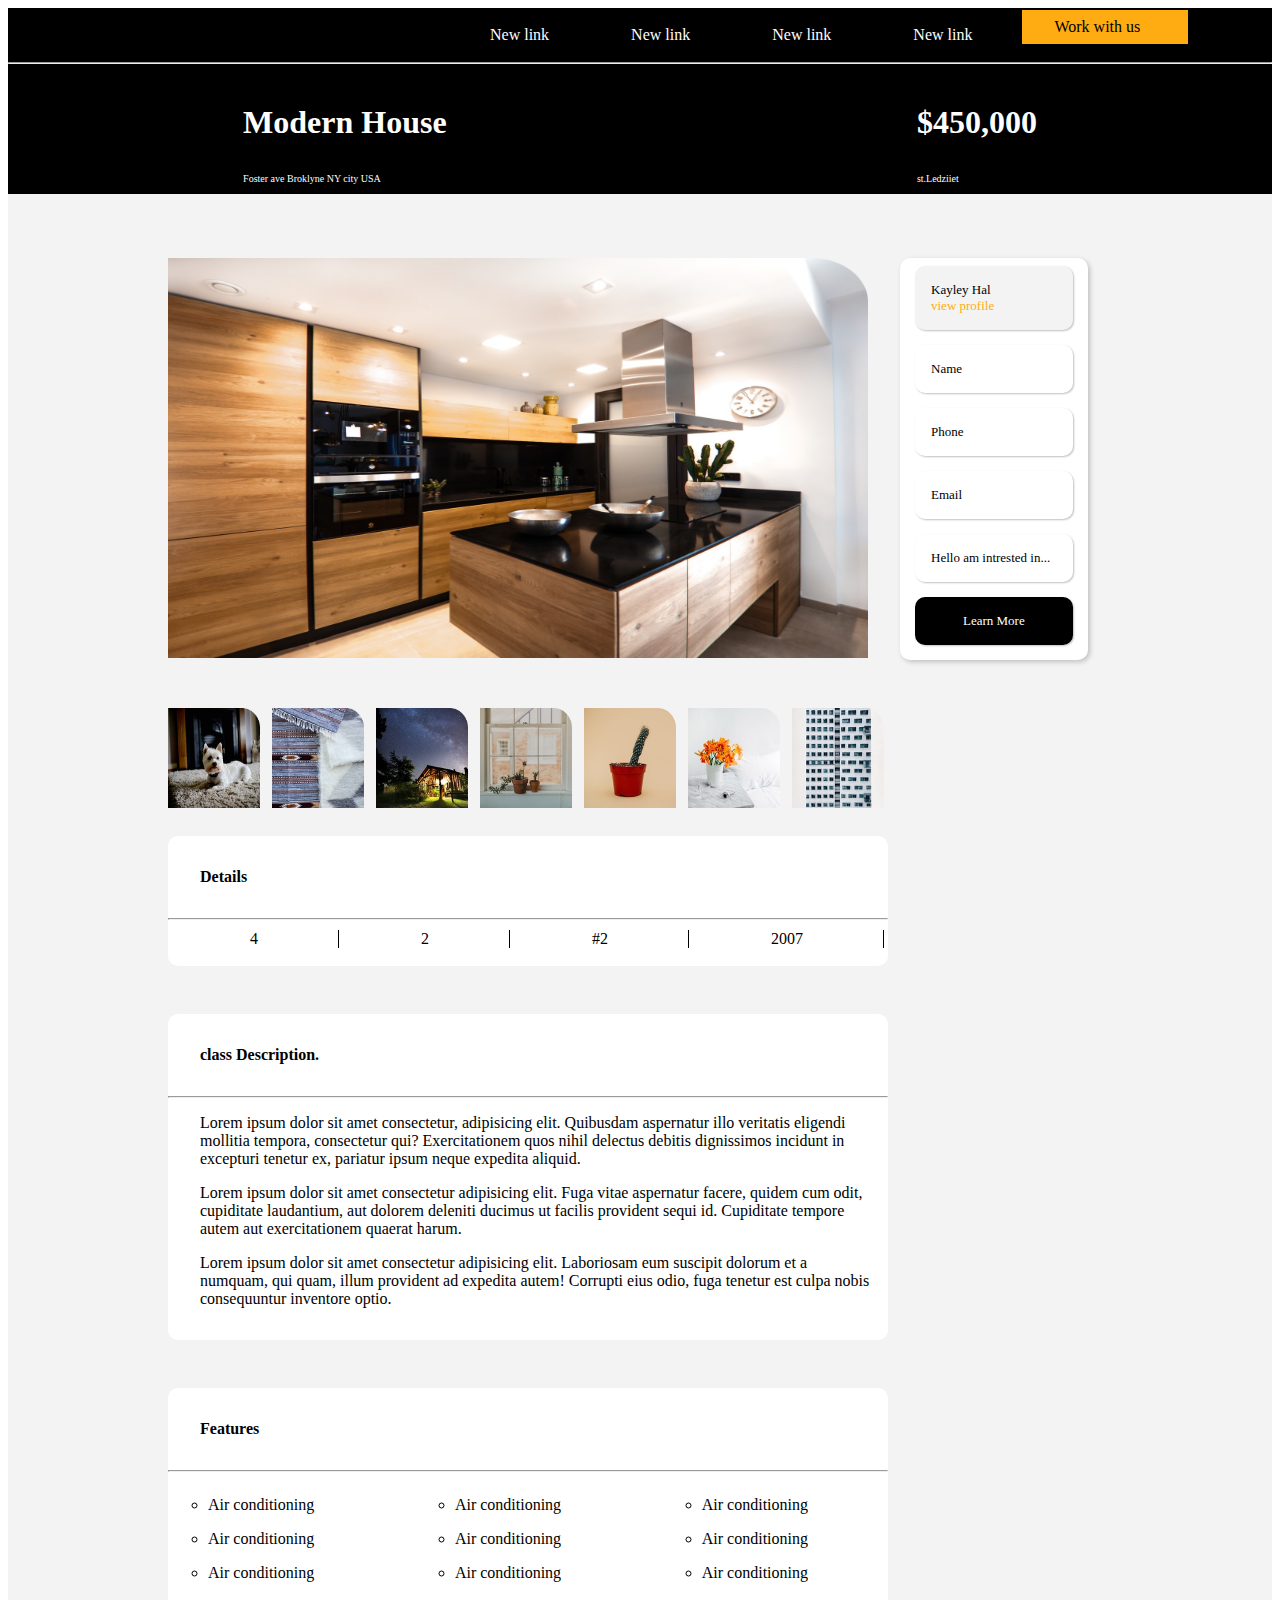
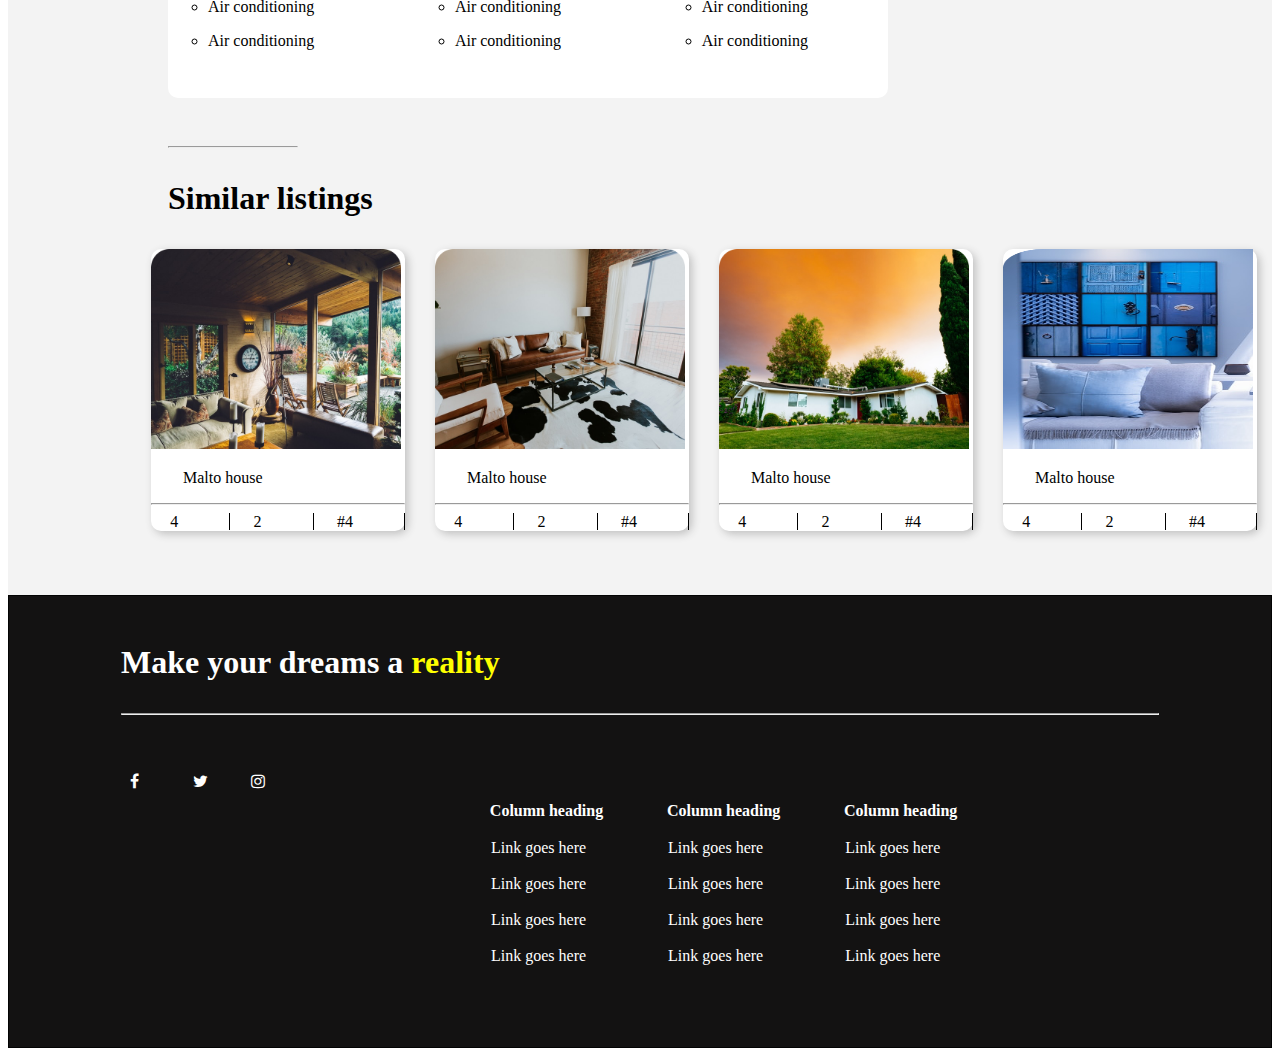
==== commit 51712481: "add README.md" ====
--- a/assets/otherpages/movers.html
+++ b/assets/otherpages/movers.html
@@ -5,6 +5,7 @@
     <meta http-equiv="X-UA-Compatible" content="IE=edge">
     <meta name="viewport" content="width=device-width, initial-scale=1.0">
     <link rel="stylesheet" type="text/css" href="../style/style.css">
+    <link rel="stylesheet" href="https://cdnjs.cloudflare.com/ajax/libs/font-awesome/4.7.0/css/font-awesome.min.css">
     <title>Movers</title>
 </head>
 <body>
@@ -152,9 +153,9 @@
         </div>
         <div>
             <div>
-                <!--<a href="#" class="fa fa-facebook"></a>
-                <a href="#" class="fa fa-twitter"></a>
-                <a href="#" class="fa fa-instagram"></a>-->
+                <a href="#" class="fa fa-facebook  fb"></a>
+                <a href="#" class="fa fa-twitter  fb"></a>
+                <a href="#" class="fa fa-instagram  fb"></a>
             </div>
             <div>
                 <table>
--- a/assets/style/style.css
+++ b/assets/style/style.css
@@ -6,6 +6,9 @@
 .pg1{
     border: 1px solid;
     background-image: url('../images/moving 1.png');
+    background-size: cover;
+    background-position: center;
+    background-repeat: no-repeat;
     margin-bottom: 1rem;
 }
 li{
@@ -90,22 +93,26 @@
 td{
     padding: 1rem 3rem 0rem 2rem;
 }
-/*.fa {
-    padding: 20px;
-    font-size: 30px;
+.fa {
+    font-size: 50px;
     width: 50px;
     text-align: center;
     text-decoration: none;
     margin: 5px 2px;
   }
   .fa-facebook {
-    background: #3B5998;
-    color: white;
+    color: white;
+    margin: 10px 10px 10px 100px;
   }
   .fa-twitter {
-    background: #55ACEE;
-    color: white;
-  }*/
+    color: white;
+
+  }
+  .fa-instagram {
+    color: white;
+
+    
+  }
   .foothead{
       margin: 3rem 7rem 3rem 7rem;
       font-size: xx-large;
